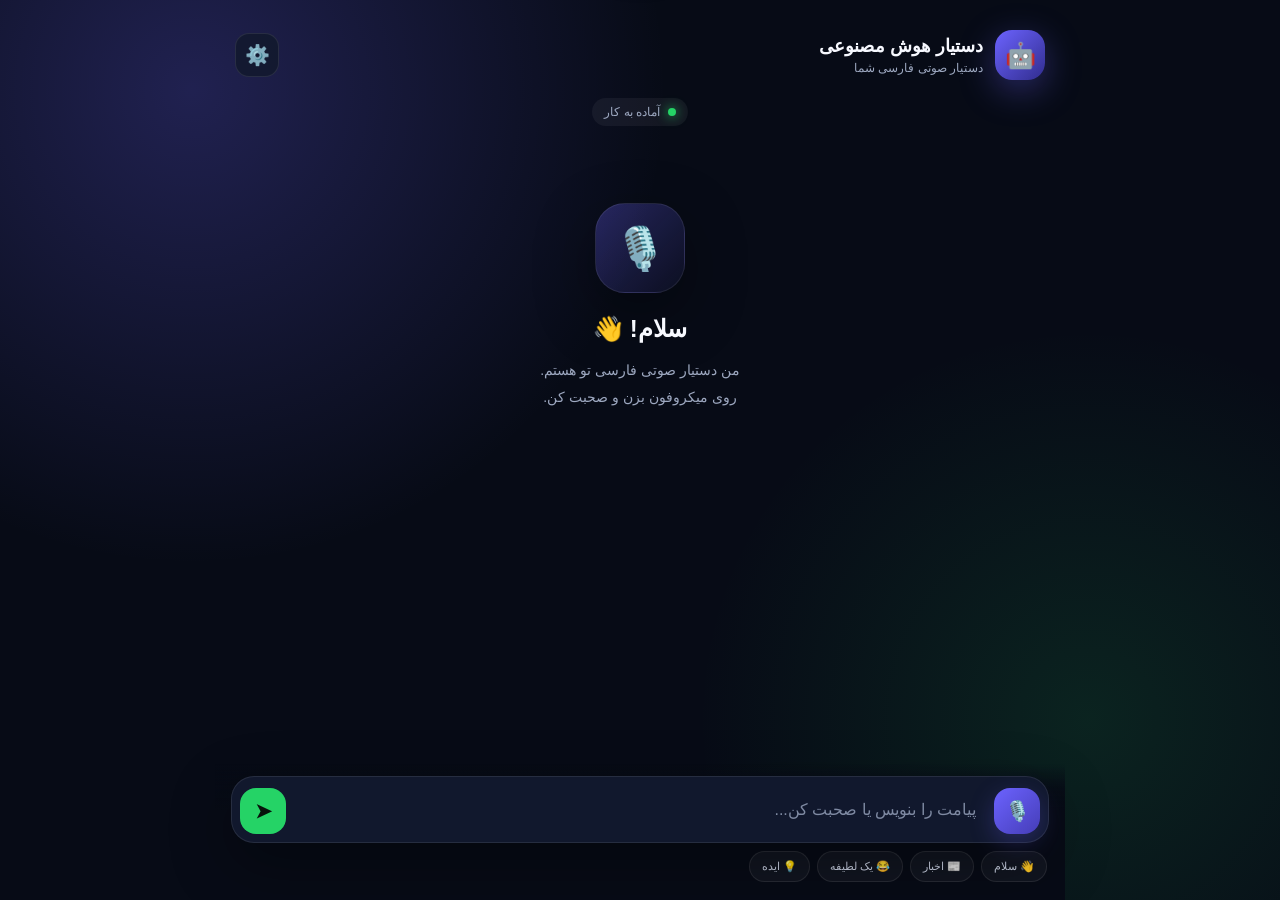
==== index.html @ 46449434 "Add files via upload" ====
<!DOCTYPE html>
<html lang="fa" dir="rtl">
<head>
  <meta charset="UTF-8">
  <meta name="viewport"
        content="width=device-width, initial-scale=1.0, maximum-scale=1.0, user-scalable=no">

  <meta name="theme-color" content="#0b1020">
  <meta name="description" content="دستیار هوش مصنوعی صوتی فارسی">
  <title>دستیار هوش مصنوعی</title>

  <style>
    * {
      box-sizing: border-box;
      -webkit-tap-highlight-color: transparent;
    }

    :root {
      --bg: #070b16;
      --card: rgba(18, 25, 45, .82);
      --card2: rgba(28, 37, 64, .72);
      --text: #f7f9ff;
      --muted: #9da8c0;
      --primary: #6c63ff;
      --primary2: #8f88ff;
      --success: #25d366;
      --danger: #ff5268;
      --border: rgba(255,255,255,.09);
      --shadow: 0 20px 60px rgba(0,0,0,.35);
    }

    body {
      margin: 0;
      min-height: 100vh;
      font-family:
        Tahoma,
        Arial,
        "Segoe UI",
        sans-serif;
      color: var(--text);
      background:
        radial-gradient(circle at 15% 10%, rgba(108,99,255,.25), transparent 35%),
        radial-gradient(circle at 85% 80%, rgba(37,211,102,.12), transparent 30%),
        var(--bg);
    }

    button,
    input,
    textarea,
    select {
      font: inherit;
    }

    button {
      cursor: pointer;
    }

    .app {
      width: 100%;
      max-width: 850px;
      min-height: 100vh;
      margin: auto;
      display: flex;
      flex-direction: column;
      padding: 16px;
    }

    header {
      display: flex;
      align-items: center;
      justify-content: space-between;
      gap: 12px;
      padding: 14px 4px 18px;
    }

    .brand {
      display: flex;
      align-items: center;
      gap: 12px;
    }

    .logo {
      width: 50px;
      height: 50px;
      border-radius: 17px;
      display: grid;
      place-items: center;
      font-size: 25px;
      background: linear-gradient(135deg, var(--primary), #312d8f);
      box-shadow: 0 10px 35px rgba(108,99,255,.35);
    }

    .brand h1 {
      font-size: 18px;
      margin: 0 0 4px;
    }

    .brand p {
      margin: 0;
      font-size: 12px;
      color: var(--muted);
    }

    .settings-btn {
      width: 44px;
      height: 44px;
      border: 1px solid var(--border);
      border-radius: 14px;
      color: white;
      background: var(--card);
      font-size: 20px;
    }

    .status {
      display: flex;
      align-items: center;
      gap: 8px;
      width: fit-content;
      margin: 0 auto 14px;
      padding: 7px 12px;
      border-radius: 50px;
      background: rgba(255,255,255,.05);
      color: var(--muted);
      font-size: 12px;
    }

    .dot {
      width: 8px;
      height: 8px;
      border-radius: 50%;
      background: var(--success);
      box-shadow: 0 0 12px var(--success);
    }

    .chat {
      flex: 1;
      overflow-y: auto;
      padding: 8px 2px 150px;
      scroll-behavior: smooth;
    }

    .welcome {
      text-align: center;
      padding: 55px 20px 30px;
    }

    .welcome-icon {
      width: 90px;
      height: 90px;
      margin: auto;
      display: grid;
      place-items: center;
      border-radius: 30px;
      font-size: 42px;
      background:
        linear-gradient(135deg,
        rgba(108,99,255,.3),
        rgba(108,99,255,.05));
      border: 1px solid rgba(255,255,255,.08);
      box-shadow: var(--shadow);
    }

    .welcome h2 {
      margin: 22px 0 10px;
      font-size: 24px;
    }

    .welcome p {
      color: var(--muted);
      line-height: 1.9;
      font-size: 14px;
    }

    .message {
      display: flex;
      margin: 12px 0;
      animation: appear .25s ease;
    }

    .message.user {
      justify-content: flex-start;
    }

    .message.ai {
      justify-content: flex-end;
    }

    .bubble {
      max-width: 82%;
      padding: 13px 15px;
      border-radius: 20px;
      line-height: 1.9;
      white-space: pre-wrap;
      word-break: break-word;
      font-size: 14px;
      box-shadow: 0 8px 25px rgba(0,0,0,.16);
    }

    .user .bubble {
      background: linear-gradient(135deg, #242d49, #192039);
      border-bottom-left-radius: 6px;
    }

    .ai .bubble {
      background: linear-gradient(135deg, #655df5, #4640b9);
      border-bottom-right-radius: 6px;
    }

    .bubble-time {
      display: block;
      margin-top: 5px;
      font-size: 9px;
      opacity: .55;
    }

    .typing {
      display: none;
      justify-content: flex-end;
      margin: 12px 0;
    }

    .typing .bubble {
      display: flex;
      gap: 5px;
      align-items: center;
      padding: 15px 18px;
    }

    .typing span {
      width: 7px;
      height: 7px;
      border-radius: 50%;
      background: white;
      opacity: .6;
      animation: bounce 1s infinite;
    }

    .typing span:nth-child(2) {
      animation-delay: .15s;
    }

    .typing span:nth-child(3) {
      animation-delay: .3s;
    }

    .composer {
      position: fixed;
      bottom: 0;
      left: 50%;
      transform: translateX(-50%);
      width: min(850px, 100%);
      padding: 12px 16px 18px;
      background:
        linear-gradient(
          to top,
          rgba(7,11,22,1) 65%,
          rgba(7,11,22,.85),
          transparent
        );
      z-index: 20;
    }

    .input-box {
      display: flex;
      align-items: flex-end;
      gap: 8px;
      padding: 8px;
      border-radius: 23px;
      background: rgba(19,26,47,.94);
      border: 1px solid var(--border);
      box-shadow: var(--shadow);
      backdrop-filter: blur(20px);
    }

    textarea {
      flex: 1;
      min-height: 45px;
      max-height: 130px;
      resize: none;
      border: 0;
      outline: 0;
      background: transparent;
      color: white;
      padding: 11px 10px;
      line-height: 1.7;
    }

    textarea::placeholder {
      color: #7f8aa3;
    }

    .icon-btn {
      flex: 0 0 46px;
      width: 46px;
      height: 46px;
      border: 0;
      border-radius: 16px;
      color: white;
      background: rgba(255,255,255,.07);
      font-size: 20px;
      transition: .2s;
    }

    .icon-btn:active {
      transform: scale(.92);
    }

    .mic {
      background: linear-gradient(135deg, var(--primary), #453db8);
      box-shadow: 0 8px 25px rgba(108,99,255,.25);
    }

    .mic.listening {
      background: linear-gradient(135deg, var(--danger), #b52445);
      animation: pulse 1.2s infinite;
    }

    .send {
      background: var(--success);
      color: #07130b;
      font-weight: bold;
    }

    .quick-actions {
      display: flex;
      gap: 7px;
      overflow-x: auto;
      padding: 8px 2px 0;
      scrollbar-width: none;
    }

    .quick-actions::-webkit-scrollbar {
      display: none;
    }

    .quick {
      white-space: nowrap;
      border: 1px solid var(--border);
      background: rgba(255,255,255,.045);
      color: #cbd2e4;
      padding: 8px 12px;
      border-radius: 50px;
      font-size: 11px;
    }

    .modal {
      display: none;
      position: fixed;
      inset: 0;
      z-index: 100;
      background: rgba(0,0,0,.65);
      backdrop-filter: blur(8px);
      padding: 20px;
    }

    .modal.show {
      display: grid;
      place-items: center;
    }

    .modal-card {
      width: min(500px, 100%);
      max-height: 90vh;
      overflow: auto;
      background: #11182c;
      border: 1px solid var(--border);
      border-radius: 25px;
      padding: 20px;
      box-shadow: var(--shadow);
    }

    .modal-head {
      display: flex;
      align-items: center;
      justify-content: space-between;
      margin-bottom: 18px;
    }

    .modal-head h3 {
      margin: 0;
    }

    .close {
      width: 38px;
      height: 38px;
      border: 0;
      border-radius: 12px;
      background: rgba(255,255,255,.07);
      color: white;
      font-size: 20px;
    }

    label {
      display: block;
      color: #cbd2e4;
      font-size: 12px;
      margin: 15px 0 7px;
    }

    input,
    select {
      width: 100%;
      height: 46px;
      border: 1px solid var(--border);
      border-radius: 13px;
      outline: 0;
      background: rgba(255,255,255,.05);
      color: white;
      padding: 0 12px;
    }

    option {
      background: #11182c;
    }

    .save {
      width: 100%;
      height: 48px;
      margin-top: 18px;
      border: 0;
      border-radius: 14px;
      color: white;
      background: linear-gradient(135deg, var(--primary), #4840c0);
      font-weight: bold;
    }

    .danger {
      width: 100%;
      height: 45px;
      margin-top: 9px;
      border: 1px solid rgba(255,82,104,.25);
      border-radius: 14px;
      background: rgba(255,82,104,.08);
      color: #ff8797;
    }

    .note {
      margin-top: 15px;
      padding: 12px;
      border-radius: 13px;
      background: rgba(255,193,7,.06);
      border: 1px solid rgba(255,193,7,.12);
      color: #d8c990;
      font-size: 11px;
      line-height: 1.8;
    }

    .toast {
      position: fixed;
      top: 20px;
      left: 50%;
      transform: translate(-50%, -120px);
      z-index: 200;
      background: #202a43;
      border: 1px solid var(--border);
      color: white;
      padding: 11px 17px;
      border-radius: 50px;
      font-size: 12px;
      box-shadow: var(--shadow);
      transition: .3s;
    }

    .toast.show {
      transform: translate(-50%, 0);
    }

    @keyframes appear {
      from {
        opacity: 0;
        transform: translateY(8px);
      }
      to {
        opacity: 1;
        transform: translateY(0);
      }
    }

    @keyframes bounce {
      0%, 60%, 100% {
        transform: translateY(0);
      }
      30% {
        transform: translateY(-5px);
      }
    }

    @keyframes pulse {
      0%,100% {
        box-shadow: 0 0 0 0 rgba(255,82,104,.35);
      }
      50% {
        box-shadow: 0 0 0 13px rgba(255,82,104,0);
      }
    }

    @media (max-width: 500px) {
      .app {
        padding: 10px;
      }

      .bubble {
        max-width: 88%;
      }

      .welcome {
        padding-top: 40px;
      }
    }
  </style>
</head>

<body>

<div class="app">

  <header>
    <div class="brand">
      <div class="logo">🤖</div>
      <div>
        <h1>دستیار هوش مصنوعی</h1>
        <p>دستیار صوتی فارسی شما</p>
      </div>
    </div>

    <button class="settings-btn" id="settingsBtn" aria-label="تنظیمات">
      ⚙️
    </button>
  </header>

  <div class="status">
    <span class="dot"></span>
    <span id="statusText">آماده به کار</span>
  </div>

  <main class="chat" id="chat">

    <div class="welcome" id="welcome">
      <div class="welcome-icon">🎙️</div>
      <h2>سلام! 👋</h2>
      <p>
        من دستیار صوتی فارسی تو هستم.<br>
        روی میکروفون بزن و صحبت کن.
      </p>
    </div>

    <div class="typing" id="typing">
      <div class="bubble">
        <span></span>
        <span></span>
        <span></span>
      </div>
    </div>

  </main>

</div>

<div class="composer">

  <div class="input-box">

    <button
      class="icon-btn mic"
      id="micBtn"
      title="صحبت کردن">
      🎙️
    </button>

    <textarea
      id="messageInput"
      rows="1"
      placeholder="پیامت را بنویس یا صحبت کن..."></textarea>

    <button
      class="icon-btn send"
      id="sendBtn"
      title="ارسال">
      ➤
    </button>

  </div>

  <div class="quick-actions">
    <button class="quick" data-message="سلام، خوبی؟">👋 سلام</button>
    <button class="quick" data-message="امروز چه خبر؟">📰 اخبار</button>
    <button class="quick" data-message="یک لطیفه بگو">😂 یک لطیفه</button>
    <button class="quick" data-message="برای من یک ایده جالب بده">💡 ایده</button>
  </div>

</div>


<!-- SETTINGS -->

<div class="modal" id="settingsModal">

  <div class="modal-card">

    <div class="modal-head">
      <h3>⚙️ تنظیمات</h3>

      <button class="close" id="closeSettings">
        ×
      </button>
    </div>

    <label for="apiMode">
      حالت اتصال
    </label>

    <select id="apiMode">
      <option value="demo">
        حالت دمو — بدون API
      </option>
      <option value="openai">
        API سازگار با OpenAI
      </option>
    </select>

    <label for="apiUrl">
      آدرس API
    </label>

    <input
      id="apiUrl"
      type="url"
      placeholder="https://api.openai.com/v1/chat/completions">

    <label for="apiKey">
      API Key
    </label>

    <input
      id="apiKey"
      type="password"
      placeholder="کلید API را وارد کنید">

    <label for="model">
      مدل
    </label>

    <input
      id="model"
      type="text"
      value="gpt-5-mini"
      placeholder="نام مدل">

    <label for="voiceSelect">
      صدای پاسخ
    </label>

    <select id="voiceSelect">
      <option value="auto">
        انتخاب خودکار فارسی
      </option>
    </select>

    <button class="save" id="saveSettings">
      💾 ذخیره تنظیمات
    </button>

    <button class="danger" id="clearChat">
      🗑️ پاک کردن گفت‌وگو
    </button>

    <div class="note">
      🔐 نکته امنیتی:<br>
      API Key در GitHub Pages قابل مخفی‌کردن نیست.
      برای انتشار عمومی، بهتر است این برنامه را به یک
      Worker یا Backend متصل کنیم و کلید را روی سرور نگه داریم.
    </div>

  </div>

</div>


<div class="toast" id="toast"></div>


<script>
"use strict";

/* ==========================================
   AI VOICE APP
   Persian RTL Voice Assistant
   ========================================== */

const $ = id => document.getElementById(id);

const chat = $("chat");
const welcome = $("welcome");
const messageInput = $("messageInput");
const sendBtn = $("sendBtn");
const micBtn = $("micBtn");
const typing = $("typing");
const statusText = $("statusText");
const toast = $("toast");

const settingsBtn = $("settingsBtn");
const settingsModal = $("settingsModal");
const closeSettings = $("closeSettings");

const apiMode = $("apiMode");
const apiUrl = $("apiUrl");
const apiKey = $("apiKey");
const model = $("model");
const voiceSelect = $("voiceSelect");

let recognition = null;
let listening = false;
let voices = [];
let conversation = [];


/* ==========================================
   STORAGE
   ========================================== */

function loadSettings() {

  const saved = JSON.parse(
    localStorage.getItem("aiVoiceSettings") || "{}"
  );

  apiMode.value = saved.apiMode || "demo";

  apiUrl.value =
    saved.apiUrl ||
    "https://api.openai.com/v1/chat/completions";

  apiKey.value = saved.apiKey || "";

  model.value =
    saved.model ||
    "gpt-5-mini";

}

function saveSettings() {

  const data = {
    apiMode: apiMode.value,
    apiUrl: apiUrl.value.trim(),
    apiKey: apiKey.value.trim(),
    model: model.value.trim()
  };

  localStorage.setItem(
    "aiVoiceSettings",
    JSON.stringify(data)
  );

  showToast("تنظیمات ذخیره شد ✅");
  settingsModal.classList.remove("show");
}


/* ==========================================
   TOAST
   ========================================== */

let toastTimer;

function showToast(message) {

  toast.textContent = message;
  toast.classList.add("show");

  clearTimeout(toastTimer);

  toastTimer = setTimeout(() => {
    toast.classList.remove("show");
  }, 2800);
}


/* ==========================================
   CHAT UI
   ========================================== */

function addMessage(text, type) {

  welcome.style.display = "none";

  const wrapper = document.createElement("div");

  wrapper.className =
    "message " + (type === "user" ? "user" : "ai");

  const bubble = document.createElement("div");

  bubble.className = "bubble";

  bubble.textContent = text;

  const time = document.createElement("span");

  time.className = "bubble-time";

  time.textContent =
    new Date().toLocaleTimeString("fa-IR", {
      hour: "2-digit",
      minute: "2-digit"
    });

  bubble.appendChild(time);

  wrapper.appendChild(bubble);

  chat.insertBefore(wrapper, typing);

  scrollChat();
}


function scrollChat() {

  setTimeout(() => {
    chat.scrollTop = chat.scrollHeight;
  }, 50);

}


/* ==========================================
   TYPING
   ========================================== */

function setTyping(show) {

  typing.style.display =
    show ? "flex" : "none";

  statusText.textContent =
    show ? "در حال فکر کردن..." : "آماده به کار";

  if (show) {
    scrollChat();
  }

}


/* ==========================================
   TEXTAREA
   ========================================== */

messageInput.addEventListener("input", function() {

  this.style.height = "auto";

  this.style.height =
    Math.min(this.scrollHeight, 130) + "px";

});


messageInput.addEventListener("keydown", function(e) {

  if (e.key === "Enter" && !e.shiftKey) {

    e.preventDefault();

    sendMessage();

  }

});


/* ==========================================
   SEND MESSAGE
   ========================================== */

async function sendMessage(customText = null) {

  const text =
    (customText !== null
      ? customText
      : messageInput.value).trim();

  if (!text) return;

  messageInput.value = "";
  messageInput.style.height = "auto";

  addMessage(text, "user");

  conversation.push({
    role: "user",
    content: text
  });

  setTyping(true);

  try {

    let response;

    if (apiMode.value === "openai") {

      response = await askAI(text);

    } else {

      response = await demoAI(text);

    }

    addMessage(response, "ai");

    conversation.push({
      role: "assistant",
      content: response
    });

    speak(response);

  } catch (error) {

    console.error(error);

    const message =
      "متأسفانه مشکلی در اتصال به هوش مصنوعی پیش آمد. 😕\n\n" +
      "اگر از API استفاده می‌کنی، آدرس API و API Key را بررسی کن.";

    addMessage(message, "ai");

    showToast("خطا در اتصال به هوش مصنوعی");

  } finally {

    setTyping(false);

  }

}


/* ==========================================
   DEMO AI
   ========================================== */

async function demoAI(text) {

  await delay(700);

  const t = text.toLowerCase();

  if (
    t.includes("سلام") ||
    t.includes("درود")
  ) {
    return "سلام عقیل جان 🌹\nخوش اومدی! من آماده‌ام. بگو ببینم امروز چه کاری با هم انجام بدیم؟";
  }

  if (
    t.includes("خوبی") ||
    t.includes("چطوری")
  ) {
    return "مرسی که پرسیدی 😄 من خوبم و آماده‌ام کمکت کنم.";
  }

  if (
    t.includes("لطیفه") ||
    t.includes("جوک")
  ) {
    return "یه برنامه‌نویس رفت دکتر گفت: هر وقت کد می‌زنم سرم درد می‌گیره! 😄\nدکتر گفت: اول کیبورد رو از سرت بردار!";
  }

  if (
    t.includes("اخبار") ||
    t.includes("خبر")
  ) {
    return "برای اخبار لحظه‌ای باید به اینترنت متصل شوم و جست‌وجوی آنلاین انجام بدهم. 🌐";
  }

  if (
    t.includes("اسمت") ||
    t.includes("اسم تو")
  ) {
    return "من دستیار هوش مصنوعی صوتی تو هستم 🤖";
  }

  if (
    t.includes("ممنون") ||
    t.includes("مرسی")
  ) {
    return "خواهش می‌کنم ❤️ هر وقت خواستی من اینجام.";
  }

  return (
    "پیامت رو دریافت کردم. 🤖\n\n" +
    "الان برنامه در حالت دمو قرار دارد؛ " +
    "برای گرفتن پاسخ واقعی از مدل هوش مصنوعی، " +
    "در تنظیمات حالت API را فعال کن."
  );

}


/* ==========================================
   REAL AI API
   ========================================== */

async function askAI(text) {

  const key = apiKey.value.trim();

  if (!key) {
    throw new Error("API Key وارد نشده است.");
  }

  const endpoint =
    apiUrl.value.trim() ||
    "https://api.openai.com/v1/chat/completions";

  const selectedModel =
    model.value.trim() ||
    "gpt-5-mini";

  const messages = [
    {
      role: "system",
      content:
        "تو یک دستیار هوش مصنوعی فارسی هستی. " +
        "پاسخ‌ها را واضح، طبیعی، دوستانه و به زبان فارسی بده."
    },
    ...conversation.slice(-12)
  ];

  const response = await fetch(endpoint, {

    method: "POST",

    headers: {
      "Content-Type": "application/json",
      "Authorization": "Bearer " + key
    },

    body: JSON.stringify({
      model: selectedModel,
      messages: messages,
      temperature: 0.7
    })

  });

  if (!response.ok) {

    const errorText =
      await response.text();

    throw new Error(
      "API Error " +
      response.status +
      ": " +
      errorText
    );

  }

  const data =
    await response.json();

  const result =
    data?.choices?.[0]?.message?.content;

  if (!result) {
    throw new Error("پاسخ نامعتبر از API");
  }

  return result.trim();

}


/* ==========================================
   SPEECH RECOGNITION
   ========================================== */

function initSpeechRecognition() {

  const SpeechRecognition =
    window.SpeechRecognition ||
    window.webkitSpeechRecognition;

  if (!SpeechRecognition) {

    micBtn.disabled = true;

    micBtn.style.opacity = ".45";

    showToast(
      "مرورگر شما تشخیص صدا را پشتیبانی نمی‌کند."
    );

    return;

  }

  recognition =
    new SpeechRecognition();

  recognition.lang = "fa-IR";

  recognition.continuous = false;

  recognition.interimResults = true;

  recognition.maxAlternatives = 1;


  recognition.onstart = function() {

    listening = true;

    micBtn.classList.add("listening");

    micBtn.textContent = "⏹️";

    statusText.textContent =
      "در حال گوش دادن...";

  };


  recognition.onresult = function(event) {

    let finalText = "";

    let interimText = "";

    for (
      let i = event.resultIndex;
      i < event.results.length;
      i++
    ) {

      const transcript =
        event.results[i][0].transcript;

      if (event.results[i].isFinal) {

        finalText += transcript;

      } else {

        interimText += transcript;

      }

    }

    if (interimText) {

      messageInput.value =
        interimText;

    }

    if (finalText) {

      messageInput.value =
        finalText;

      sendMessage();

    }

  };


  recognition.onerror = function(event) {

    console.error(
      "Speech recognition:",
      event.error
    );

    if (event.error === "not-allowed") {

      showToast(
        "اجازه استفاده از میکروفون داده نشده است."
      );

    } else {

      showToast(
        "تشخیص صدا با مشکل مواجه شد."
      );

    }

  };


  recognition.onend = function() {

    listening = false;

    micBtn.classList.remove("listening");

    micBtn.textContent = "🎙️";

    statusText.textContent =
      "آماده به کار";

  };

}


/* ==========================================
   MICROPHONE BUTTON
   ========================================== */

micBtn.addEventListener("click", function() {

  if (!recognition) {

    showToast(
      "تشخیص صدا در این مرورگر فعال نیست."
    );

    return;

  }

  if (listening) {

    recognition.stop();

  } else {

    try {

      messageInput.value = "";

      recognition.start();

    } catch (error) {

      console.error(error);

    }

  }

});


/* ==========================================
   SPEECH SYNTHESIS
   ========================================== */

function loadVoices() {

  if (!("speechSynthesis" in window)) {
    return;
  }

  voices =
    speechSynthesis.getVoices();

  voiceSelect.innerHTML = "";

  const auto =
    document.createElement("option");

  auto.value = "auto";

  auto.textContent =
    "انتخاب خودکار فارسی";

  voiceSelect.appendChild(auto);

  voices.forEach((voice, index) => {

    const option =
      document.createElement("option");

    option.value = index;

    option.textContent =
      voice.name +
      " — " +
      voice.lang;

    voiceSelect.appendChild(option);

  });

}


function speak(text) {

  if (!("speechSynthesis" in window)) {
    return;
  }

  speechSynthesis.cancel();

  const utterance =
    new SpeechSynthesisUtterance(text);

  utterance.lang = "fa-IR";

  utterance.rate = 0.95;

  utterance.pitch = 1;

  const selected =
    voiceSelect.value;

  if (
    selected !== "auto" &&
    voices[selected]
  ) {

    utterance.voice =
      voices[selected];

  } else {

    const persianVoice =
      voices.find(v =>
        v.lang &&
        v.lang.toLowerCase()
          .startsWith("fa")
      );

    if (persianVoice) {
      utterance.voice =
        persianVoice;
    }

  }

  speechSynthesis.speak(
    utterance
  );

}


/* ==========================================
   SETTINGS MODAL
   ========================================== */

settingsBtn.addEventListener(
  "click",
  () => {
    settingsModal.classList.add("show");
  }
);


closeSettings.addEventListener(
  "click",
  () => {
    settingsModal.classList.remove("show");
  }
);


settingsModal.addEventListener(
  "click",
  e => {

    if (e.target === settingsModal) {
      settingsModal.classList.remove("show");
    }

  }
);


$("saveSettings").addEventListener(
  "click",
  saveSettings
);


/* ==========================================
   CLEAR CHAT
   ========================================== */

$("clearChat").addEventListener(
  "click",
  () => {

    conversation = [];

    document
      .querySelectorAll(".message")
      .forEach(el => el.remove());

    welcome.style.display = "block";

    settingsModal.classList.remove("show");

    showToast("گفت‌وگو پاک شد 🗑️");

  }
);


/* ==========================================
   QUICK BUTTONS
   ========================================== */

document
  .querySelectorAll(".quick")
  .forEach(button => {

    button.addEventListener(
      "click",
      () => {

        sendMessage(
          button.dataset.message
        );

      }
    );

  });


/* ==========================================
   SEND BUTTON
   ========================================== */

sendBtn.addEventListener(
  "click",
  () => sendMessage()
);


/* ==========================================
   HELPERS
   ========================================== */

function delay(ms) {

  return new Promise(
    resolve => setTimeout(resolve, ms)
  );

}


/* ==========================================
   INITIALIZE
   ========================================== */

loadSettings();

initSpeechRecognition();

loadVoices();

if ("speechSynthesis" in window) {

  speechSynthesis.onvoiceschanged =
    loadVoices;

}


/* ==========================================
   PWA-LIKE MOBILE EXPERIENCE
   ========================================== */

window.addEventListener(
  "beforeunload",
  () => {

    if (speechSynthesis) {
      speechSynthesis.cancel();
    }

  }
);

</script>

</body>
</html>
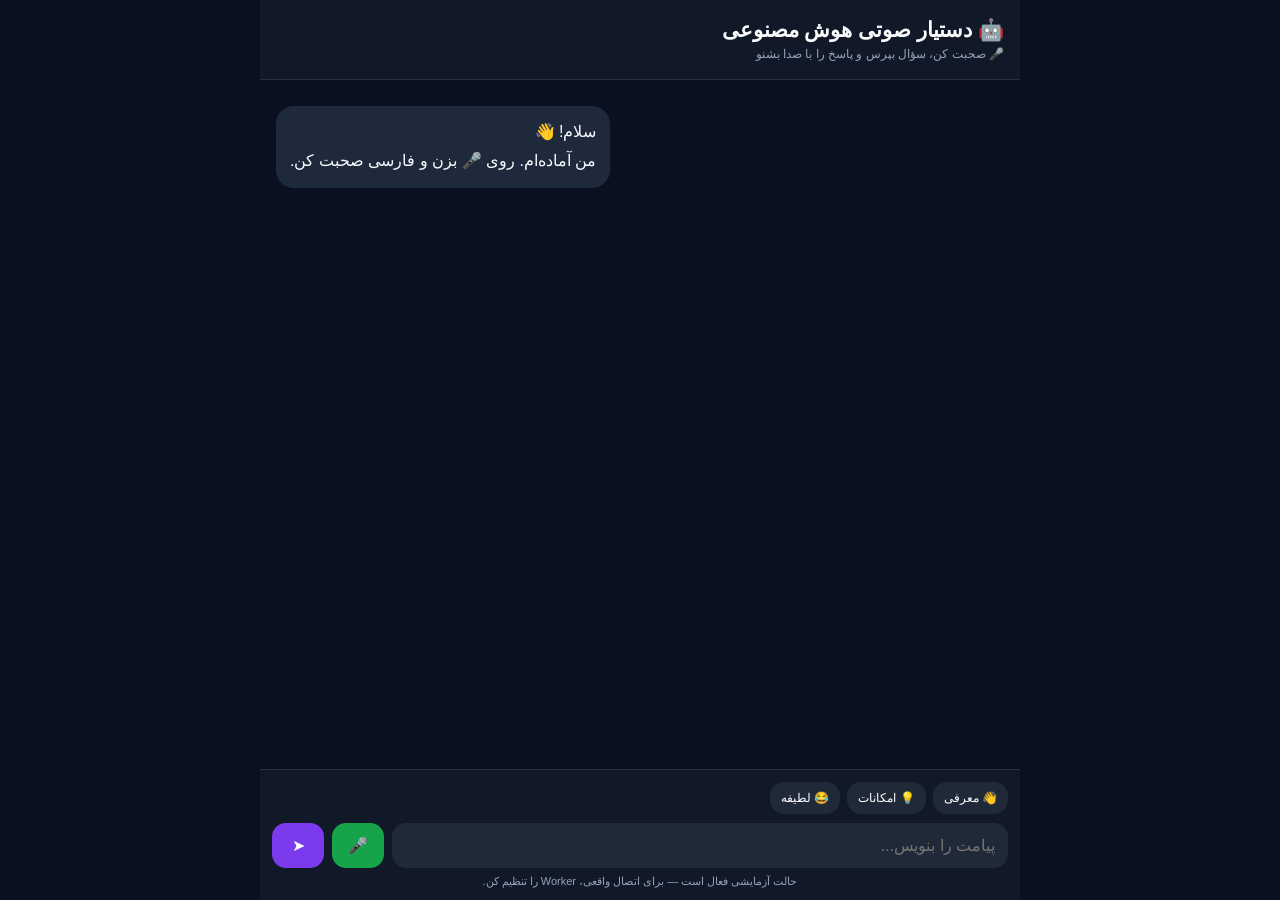
==== commit b4dc67f2: "Add files via upload" ====
--- a/index.html
+++ b/index.html
@@ -1,1493 +1,111 @@
-<!DOCTYPE html>
+<!doctype html>
 <html lang="fa" dir="rtl">
 <head>
-  <meta charset="UTF-8">
-  <meta name="viewport"
-        content="width=device-width, initial-scale=1.0, maximum-scale=1.0, user-scalable=no">
-
-  <meta name="theme-color" content="#0b1020">
-  <meta name="description" content="دستیار هوش مصنوعی صوتی فارسی">
-  <title>دستیار هوش مصنوعی</title>
-
-  <style>
-    * {
-      box-sizing: border-box;
-      -webkit-tap-highlight-color: transparent;
-    }
-
-    :root {
-      --bg: #070b16;
-      --card: rgba(18, 25, 45, .82);
-      --card2: rgba(28, 37, 64, .72);
-      --text: #f7f9ff;
-      --muted: #9da8c0;
-      --primary: #6c63ff;
-      --primary2: #8f88ff;
-      --success: #25d366;
-      --danger: #ff5268;
-      --border: rgba(255,255,255,.09);
-      --shadow: 0 20px 60px rgba(0,0,0,.35);
-    }
-
-    body {
-      margin: 0;
-      min-height: 100vh;
-      font-family:
-        Tahoma,
-        Arial,
-        "Segoe UI",
-        sans-serif;
-      color: var(--text);
-      background:
-        radial-gradient(circle at 15% 10%, rgba(108,99,255,.25), transparent 35%),
-        radial-gradient(circle at 85% 80%, rgba(37,211,102,.12), transparent 30%),
-        var(--bg);
-    }
-
-    button,
-    input,
-    textarea,
-    select {
-      font: inherit;
-    }
-
-    button {
-      cursor: pointer;
-    }
-
-    .app {
-      width: 100%;
-      max-width: 850px;
-      min-height: 100vh;
-      margin: auto;
-      display: flex;
-      flex-direction: column;
-      padding: 16px;
-    }
-
-    header {
-      display: flex;
-      align-items: center;
-      justify-content: space-between;
-      gap: 12px;
-      padding: 14px 4px 18px;
-    }
-
-    .brand {
-      display: flex;
-      align-items: center;
-      gap: 12px;
-    }
-
-    .logo {
-      width: 50px;
-      height: 50px;
-      border-radius: 17px;
-      display: grid;
-      place-items: center;
-      font-size: 25px;
-      background: linear-gradient(135deg, var(--primary), #312d8f);
-      box-shadow: 0 10px 35px rgba(108,99,255,.35);
-    }
-
-    .brand h1 {
-      font-size: 18px;
-      margin: 0 0 4px;
-    }
-
-    .brand p {
-      margin: 0;
-      font-size: 12px;
-      color: var(--muted);
-    }
-
-    .settings-btn {
-      width: 44px;
-      height: 44px;
-      border: 1px solid var(--border);
-      border-radius: 14px;
-      color: white;
-      background: var(--card);
-      font-size: 20px;
-    }
-
-    .status {
-      display: flex;
-      align-items: center;
-      gap: 8px;
-      width: fit-content;
-      margin: 0 auto 14px;
-      padding: 7px 12px;
-      border-radius: 50px;
-      background: rgba(255,255,255,.05);
-      color: var(--muted);
-      font-size: 12px;
-    }
-
-    .dot {
-      width: 8px;
-      height: 8px;
-      border-radius: 50%;
-      background: var(--success);
-      box-shadow: 0 0 12px var(--success);
-    }
-
-    .chat {
-      flex: 1;
-      overflow-y: auto;
-      padding: 8px 2px 150px;
-      scroll-behavior: smooth;
-    }
-
-    .welcome {
-      text-align: center;
-      padding: 55px 20px 30px;
-    }
-
-    .welcome-icon {
-      width: 90px;
-      height: 90px;
-      margin: auto;
-      display: grid;
-      place-items: center;
-      border-radius: 30px;
-      font-size: 42px;
-      background:
-        linear-gradient(135deg,
-        rgba(108,99,255,.3),
-        rgba(108,99,255,.05));
-      border: 1px solid rgba(255,255,255,.08);
-      box-shadow: var(--shadow);
-    }
-
-    .welcome h2 {
-      margin: 22px 0 10px;
-      font-size: 24px;
-    }
-
-    .welcome p {
-      color: var(--muted);
-      line-height: 1.9;
-      font-size: 14px;
-    }
-
-    .message {
-      display: flex;
-      margin: 12px 0;
-      animation: appear .25s ease;
-    }
-
-    .message.user {
-      justify-content: flex-start;
-    }
-
-    .message.ai {
-      justify-content: flex-end;
-    }
-
-    .bubble {
-      max-width: 82%;
-      padding: 13px 15px;
-      border-radius: 20px;
-      line-height: 1.9;
-      white-space: pre-wrap;
-      word-break: break-word;
-      font-size: 14px;
-      box-shadow: 0 8px 25px rgba(0,0,0,.16);
-    }
-
-    .user .bubble {
-      background: linear-gradient(135deg, #242d49, #192039);
-      border-bottom-left-radius: 6px;
-    }
-
-    .ai .bubble {
-      background: linear-gradient(135deg, #655df5, #4640b9);
-      border-bottom-right-radius: 6px;
-    }
-
-    .bubble-time {
-      display: block;
-      margin-top: 5px;
-      font-size: 9px;
-      opacity: .55;
-    }
-
-    .typing {
-      display: none;
-      justify-content: flex-end;
-      margin: 12px 0;
-    }
-
-    .typing .bubble {
-      display: flex;
-      gap: 5px;
-      align-items: center;
-      padding: 15px 18px;
-    }
-
-    .typing span {
-      width: 7px;
-      height: 7px;
-      border-radius: 50%;
-      background: white;
-      opacity: .6;
-      animation: bounce 1s infinite;
-    }
-
-    .typing span:nth-child(2) {
-      animation-delay: .15s;
-    }
-
-    .typing span:nth-child(3) {
-      animation-delay: .3s;
-    }
-
-    .composer {
-      position: fixed;
-      bottom: 0;
-      left: 50%;
-      transform: translateX(-50%);
-      width: min(850px, 100%);
-      padding: 12px 16px 18px;
-      background:
-        linear-gradient(
-          to top,
-          rgba(7,11,22,1) 65%,
-          rgba(7,11,22,.85),
-          transparent
-        );
-      z-index: 20;
-    }
-
-    .input-box {
-      display: flex;
-      align-items: flex-end;
-      gap: 8px;
-      padding: 8px;
-      border-radius: 23px;
-      background: rgba(19,26,47,.94);
-      border: 1px solid var(--border);
-      box-shadow: var(--shadow);
-      backdrop-filter: blur(20px);
-    }
-
-    textarea {
-      flex: 1;
-      min-height: 45px;
-      max-height: 130px;
-      resize: none;
-      border: 0;
-      outline: 0;
-      background: transparent;
-      color: white;
-      padding: 11px 10px;
-      line-height: 1.7;
-    }
-
-    textarea::placeholder {
-      color: #7f8aa3;
-    }
-
-    .icon-btn {
-      flex: 0 0 46px;
-      width: 46px;
-      height: 46px;
-      border: 0;
-      border-radius: 16px;
-      color: white;
-      background: rgba(255,255,255,.07);
-      font-size: 20px;
-      transition: .2s;
-    }
-
-    .icon-btn:active {
-      transform: scale(.92);
-    }
-
-    .mic {
-      background: linear-gradient(135deg, var(--primary), #453db8);
-      box-shadow: 0 8px 25px rgba(108,99,255,.25);
-    }
-
-    .mic.listening {
-      background: linear-gradient(135deg, var(--danger), #b52445);
-      animation: pulse 1.2s infinite;
-    }
-
-    .send {
-      background: var(--success);
-      color: #07130b;
-      font-weight: bold;
-    }
-
-    .quick-actions {
-      display: flex;
-      gap: 7px;
-      overflow-x: auto;
-      padding: 8px 2px 0;
-      scrollbar-width: none;
-    }
-
-    .quick-actions::-webkit-scrollbar {
-      display: none;
-    }
-
-    .quick {
-      white-space: nowrap;
-      border: 1px solid var(--border);
-      background: rgba(255,255,255,.045);
-      color: #cbd2e4;
-      padding: 8px 12px;
-      border-radius: 50px;
-      font-size: 11px;
-    }
-
-    .modal {
-      display: none;
-      position: fixed;
-      inset: 0;
-      z-index: 100;
-      background: rgba(0,0,0,.65);
-      backdrop-filter: blur(8px);
-      padding: 20px;
-    }
-
-    .modal.show {
-      display: grid;
-      place-items: center;
-    }
-
-    .modal-card {
-      width: min(500px, 100%);
-      max-height: 90vh;
-      overflow: auto;
-      background: #11182c;
-      border: 1px solid var(--border);
-      border-radius: 25px;
-      padding: 20px;
-      box-shadow: var(--shadow);
-    }
-
-    .modal-head {
-      display: flex;
-      align-items: center;
-      justify-content: space-between;
-      margin-bottom: 18px;
-    }
-
-    .modal-head h3 {
-      margin: 0;
-    }
-
-    .close {
-      width: 38px;
-      height: 38px;
-      border: 0;
-      border-radius: 12px;
-      background: rgba(255,255,255,.07);
-      color: white;
-      font-size: 20px;
-    }
-
-    label {
-      display: block;
-      color: #cbd2e4;
-      font-size: 12px;
-      margin: 15px 0 7px;
-    }
-
-    input,
-    select {
-      width: 100%;
-      height: 46px;
-      border: 1px solid var(--border);
-      border-radius: 13px;
-      outline: 0;
-      background: rgba(255,255,255,.05);
-      color: white;
-      padding: 0 12px;
-    }
-
-    option {
-      background: #11182c;
-    }
-
-    .save {
-      width: 100%;
-      height: 48px;
-      margin-top: 18px;
-      border: 0;
-      border-radius: 14px;
-      color: white;
-      background: linear-gradient(135deg, var(--primary), #4840c0);
-      font-weight: bold;
-    }
-
-    .danger {
-      width: 100%;
-      height: 45px;
-      margin-top: 9px;
-      border: 1px solid rgba(255,82,104,.25);
-      border-radius: 14px;
-      background: rgba(255,82,104,.08);
-      color: #ff8797;
-    }
-
-    .note {
-      margin-top: 15px;
-      padding: 12px;
-      border-radius: 13px;
-      background: rgba(255,193,7,.06);
-      border: 1px solid rgba(255,193,7,.12);
-      color: #d8c990;
-      font-size: 11px;
-      line-height: 1.8;
-    }
-
-    .toast {
-      position: fixed;
-      top: 20px;
-      left: 50%;
-      transform: translate(-50%, -120px);
-      z-index: 200;
-      background: #202a43;
-      border: 1px solid var(--border);
-      color: white;
-      padding: 11px 17px;
-      border-radius: 50px;
-      font-size: 12px;
-      box-shadow: var(--shadow);
-      transition: .3s;
-    }
-
-    .toast.show {
-      transform: translate(-50%, 0);
-    }
-
-    @keyframes appear {
-      from {
-        opacity: 0;
-        transform: translateY(8px);
-      }
-      to {
-        opacity: 1;
-        transform: translateY(0);
-      }
-    }
-
-    @keyframes bounce {
-      0%, 60%, 100% {
-        transform: translateY(0);
-      }
-      30% {
-        transform: translateY(-5px);
-      }
-    }
-
-    @keyframes pulse {
-      0%,100% {
-        box-shadow: 0 0 0 0 rgba(255,82,104,.35);
-      }
-      50% {
-        box-shadow: 0 0 0 13px rgba(255,82,104,0);
-      }
-    }
-
-    @media (max-width: 500px) {
-      .app {
-        padding: 10px;
-      }
-
-      .bubble {
-        max-width: 88%;
-      }
-
-      .welcome {
-        padding-top: 40px;
-      }
-    }
-  </style>
+<meta charset="utf-8">
+<meta name="viewport" content="width=device-width,initial-scale=1,viewport-fit=cover">
+<meta name="theme-color" content="#111827">
+<title>AI Voice App</title>
+<style>
+*{box-sizing:border-box}body{margin:0;font-family:Tahoma,Arial,sans-serif;background:#0b1020;color:#f8fafc}
+.app{max-width:760px;margin:auto;min-height:100vh;display:flex;flex-direction:column}
+header{padding:18px 16px;background:#111827;position:sticky;top:0;z-index:5;border-bottom:1px solid #263244}
+h1{font-size:21px;margin:0 0 5px}.sub{color:#94a3b8;font-size:12px}
+#chat{flex:1;padding:16px;overflow:auto}.msg{display:flex;margin:10px 0}.msg.user{justify-content:flex-start}.msg.ai{justify-content:flex-end}
+.bubble{max-width:86%;padding:12px 14px;border-radius:18px;line-height:1.8;white-space:pre-wrap}
+.user .bubble{background:#2563eb}.ai .bubble{background:#1e293b}
+.bottom{padding:12px;background:#111827;border-top:1px solid #263244;position:sticky;bottom:0}
+.row{display:flex;gap:8px}.row input{flex:1}.row button{width:52px}
+input,button{border:0;border-radius:14px;padding:13px;font:inherit}input{background:#1f2937;color:#fff;outline:none}
+button{background:#2563eb;color:#fff;cursor:pointer}.mic{background:#16a34a}.send{background:#7c3aed}
+.quick{display:flex;gap:7px;overflow:auto;margin-bottom:9px}.quick button{white-space:nowrap;background:#1f2937;font-size:12px;padding:9px 11px}
+.status{font-size:11px;color:#94a3b8;margin-top:7px;text-align:center}
+.typing{opacity:.7}
+</style>
 </head>
-
 <body>
-
 <div class="app">
-
-  <header>
-    <div class="brand">
-      <div class="logo">🤖</div>
-      <div>
-        <h1>دستیار هوش مصنوعی</h1>
-        <p>دستیار صوتی فارسی شما</p>
-      </div>
-    </div>
-
-    <button class="settings-btn" id="settingsBtn" aria-label="تنظیمات">
-      ⚙️
-    </button>
-  </header>
-
-  <div class="status">
-    <span class="dot"></span>
-    <span id="statusText">آماده به کار</span>
-  </div>
-
-  <main class="chat" id="chat">
-
-    <div class="welcome" id="welcome">
-      <div class="welcome-icon">🎙️</div>
-      <h2>سلام! 👋</h2>
-      <p>
-        من دستیار صوتی فارسی تو هستم.<br>
-        روی میکروفون بزن و صحبت کن.
-      </p>
-    </div>
-
-    <div class="typing" id="typing">
-      <div class="bubble">
-        <span></span>
-        <span></span>
-        <span></span>
-      </div>
-    </div>
-
-  </main>
-
+<header>
+<h1>🤖 دستیار صوتی هوش مصنوعی</h1>
+<div class="sub">🎤 صحبت کن، سؤال بپرس و پاسخ را با صدا بشنو</div>
+</header>
+<main id="chat"></main>
+<div class="bottom">
+<div class="quick">
+<button onclick="quick('سلام، خودت را معرفی کن')">👋 معرفی</button>
+<button onclick="quick('امروز چه کارهایی می‌توانی انجام بدهی؟')">💡 امکانات</button>
+<button onclick="quick('یک لطیفه کوتاه بگو')">😂 لطیفه</button>
+</div>
+<div class="row">
+<input id="text" placeholder="پیامت را بنویس..." autocomplete="off">
+<button class="mic" id="mic" onclick="startVoice()">🎤</button>
+<button class="send" onclick="send()">➤</button>
+</div>
+<div class="status" id="status">حالت آزمایشی فعال است — برای اتصال واقعی، Worker را تنظیم کن.</div>
+</div>
 </div>
 
-<div class="composer">
+<script>
+const WORKER_URL = "https://YOUR-WORKER.YOUR-SUBDOMAIN.workers.dev";
+const chat=document.getElementById("chat"), input=document.getElementById("text"), status=document.getElementById("status");
+let history=[];
 
-  <div class="input-box">
+function add(role,text){
+  const wrap=document.createElement("div"); wrap.className="msg "+(role==="user"?"user":"ai");
+  const b=document.createElement("div"); b.className="bubble"; b.textContent=text;
+  wrap.appendChild(b); chat.appendChild(wrap); chat.scrollTop=chat.scrollHeight;
+}
+function speak(text){
+  if(!("speechSynthesis" in window)) return;
+  speechSynthesis.cancel();
+  const u=new SpeechSynthesisUtterance(text); u.lang="fa-IR"; u.rate=.95; u.pitch=1;
+  speechSynthesis.speak(u);
+}
+function quick(t){input.value=t;send()}
+function demo(text){
+  const t=text.toLowerCase();
+  if(t.includes("سلام")) return "سلام! 👋 من دستیار صوتی هوش مصنوعی هستم. آماده‌ام باهات صحبت کنم.";
+  if(t.includes("معرفی")) return "من یک دستیار صوتی فارسی هستم. می‌توانی با میکروفون صحبت کنی و پاسخ من را با صدا بشنوی.";
+  if(t.includes("لطیفه")) return "یه روز کامپیوتر رفت دکتر! دکتر گفت: مشکلت چیه؟ گفت: ویروسی شدم! 😄";
+  if(t.includes("امکانات")) return "فعلاً می‌توانم پیام متنی بگیرم، صدای فارسی را تشخیص بدهم و پاسخ را با صدای فارسی پخش کنم. با Worker می‌توانیم هوش مصنوعی واقعی را هم وصل کنیم.";
+  return "پیامت را دریافت کردم 😊 برای پاسخ هوش مصنوعی واقعی، آدرس Cloudflare Worker را داخل index.html جایگزین کن.";
+}
+async function askAI(text){
+  const r=await fetch(WORKER_URL,{
+    method:"POST",headers:{"Content-Type":"application/json"},
+    body:JSON.stringify({message:text,history})
+  });
+  if(!r.ok) throw new Error("Worker error "+r.status);
+  const data=await r.json();
+  if(!data.answer) throw new Error("پاسخ نامعتبر");
+  return data.answer;
+}
+async function send(){
+  const text=input.value.trim(); if(!text)return;
+  input.value=""; add("user",text); history.push({role:"user",content:text});
+  status.textContent="در حال پاسخ‌گویی…";
+  let answer;
+  try{
+    if(!WORKER_URL.includes("YOUR-WORKER")) answer=await askAI(text);
+    else answer=demo(text);
+  }catch(e){
+    answer="⚠️ اتصال به هوش مصنوعی برقرار نشد. آدرس Worker را بررسی کن.";
+  }
+  add("ai",answer); history.push({role:"assistant",content:answer}); speak(answer);
+  status.textContent=WORKER_URL.includes("YOUR-WORKER")?"حالت آزمایشی فعال است":"اتصال به Worker فعال است";
+}
+input.addEventListener("keydown",e=>{if(e.key==="Enter")send()});
 
-    <button
-      class="icon-btn mic"
-      id="micBtn"
-      title="صحبت کردن">
-      🎙️
-    </button>
-
-    <textarea
-      id="messageInput"
-      rows="1"
-      placeholder="پیامت را بنویس یا صحبت کن..."></textarea>
-
-    <button
-      class="icon-btn send"
-      id="sendBtn"
-      title="ارسال">
-      ➤
-    </button>
-
-  </div>
-
-  <div class="quick-actions">
-    <button class="quick" data-message="سلام، خوبی؟">👋 سلام</button>
-    <button class="quick" data-message="امروز چه خبر؟">📰 اخبار</button>
-    <button class="quick" data-message="یک لطیفه بگو">😂 یک لطیفه</button>
-    <button class="quick" data-message="برای من یک ایده جالب بده">💡 ایده</button>
-  </div>
-
-</div>
-
-
-<!-- SETTINGS -->
-
-<div class="modal" id="settingsModal">
-
-  <div class="modal-card">
-
-    <div class="modal-head">
-      <h3>⚙️ تنظیمات</h3>
-
-      <button class="close" id="closeSettings">
-        ×
-      </button>
-    </div>
-
-    <label for="apiMode">
-      حالت اتصال
-    </label>
-
-    <select id="apiMode">
-      <option value="demo">
-        حالت دمو — بدون API
-      </option>
-      <option value="openai">
-        API سازگار با OpenAI
-      </option>
-    </select>
-
-    <label for="apiUrl">
-      آدرس API
-    </label>
-
-    <input
-      id="apiUrl"
-      type="url"
-      placeholder="https://api.openai.com/v1/chat/completions">
-
-    <label for="apiKey">
-      API Key
-    </label>
-
-    <input
-      id="apiKey"
-      type="password"
-      placeholder="کلید API را وارد کنید">
-
-    <label for="model">
-      مدل
-    </label>
-
-    <input
-      id="model"
-      type="text"
-      value="gpt-5-mini"
-      placeholder="نام مدل">
-
-    <label for="voiceSelect">
-      صدای پاسخ
-    </label>
-
-    <select id="voiceSelect">
-      <option value="auto">
-        انتخاب خودکار فارسی
-      </option>
-    </select>
-
-    <button class="save" id="saveSettings">
-      💾 ذخیره تنظیمات
-    </button>
-
-    <button class="danger" id="clearChat">
-      🗑️ پاک کردن گفت‌وگو
-    </button>
-
-    <div class="note">
-      🔐 نکته امنیتی:<br>
-      API Key در GitHub Pages قابل مخفی‌کردن نیست.
-      برای انتشار عمومی، بهتر است این برنامه را به یک
-      Worker یا Backend متصل کنیم و کلید را روی سرور نگه داریم.
-    </div>
-
-  </div>
-
-</div>
-
-
-<div class="toast" id="toast"></div>
-
-
-<script>
-"use strict";
-
-/* ==========================================
-   AI VOICE APP
-   Persian RTL Voice Assistant
-   ========================================== */
-
-const $ = id => document.getElementById(id);
-
-const chat = $("chat");
-const welcome = $("welcome");
-const messageInput = $("messageInput");
-const sendBtn = $("sendBtn");
-const micBtn = $("micBtn");
-const typing = $("typing");
-const statusText = $("statusText");
-const toast = $("toast");
-
-const settingsBtn = $("settingsBtn");
-const settingsModal = $("settingsModal");
-const closeSettings = $("closeSettings");
-
-const apiMode = $("apiMode");
-const apiUrl = $("apiUrl");
-const apiKey = $("apiKey");
-const model = $("model");
-const voiceSelect = $("voiceSelect");
-
-let recognition = null;
-let listening = false;
-let voices = [];
-let conversation = [];
-
-
-/* ==========================================
-   STORAGE
-   ========================================== */
-
-function loadSettings() {
-
-  const saved = JSON.parse(
-    localStorage.getItem("aiVoiceSettings") || "{}"
-  );
-
-  apiMode.value = saved.apiMode || "demo";
-
-  apiUrl.value =
-    saved.apiUrl ||
-    "https://api.openai.com/v1/chat/completions";
-
-  apiKey.value = saved.apiKey || "";
-
-  model.value =
-    saved.model ||
-    "gpt-5-mini";
-
+function startVoice(){
+  const SR=window.SpeechRecognition||window.webkitSpeechRecognition;
+  if(!SR){status.textContent="مرورگر شما تشخیص گفتار را پشتیبانی نمی‌کند؛ Chrome را امتحان کن.";return}
+  const r=new SR(); r.lang="fa-IR"; r.interimResults=false; r.continuous=false;
+  status.textContent="🎤 گوش می‌دهم…";
+  r.onresult=e=>{input.value=e.results[0][0].transcript;send()};
+  r.onerror=()=>status.textContent="مشکل در دریافت صدا. اجازه میکروفون را بررسی کن.";
+  r.onend=()=>{if(!input.value)status.textContent="آماده‌ام 🎤"};
+  r.start();
 }
-
-function saveSettings() {
-
-  const data = {
-    apiMode: apiMode.value,
-    apiUrl: apiUrl.value.trim(),
-    apiKey: apiKey.value.trim(),
-    model: model.value.trim()
-  };
-
-  localStorage.setItem(
-    "aiVoiceSettings",
-    JSON.stringify(data)
-  );
-
-  showToast("تنظیمات ذخیره شد ✅");
-  settingsModal.classList.remove("show");
-}
-
-
-/* ==========================================
-   TOAST
-   ========================================== */
-
-let toastTimer;
-
-function showToast(message) {
-
-  toast.textContent = message;
-  toast.classList.add("show");
-
-  clearTimeout(toastTimer);
-
-  toastTimer = setTimeout(() => {
-    toast.classList.remove("show");
-  }, 2800);
-}
-
-
-/* ==========================================
-   CHAT UI
-   ========================================== */
-
-function addMessage(text, type) {
-
-  welcome.style.display = "none";
-
-  const wrapper = document.createElement("div");
-
-  wrapper.className =
-    "message " + (type === "user" ? "user" : "ai");
-
-  const bubble = document.createElement("div");
-
-  bubble.className = "bubble";
-
-  bubble.textContent = text;
-
-  const time = document.createElement("span");
-
-  time.className = "bubble-time";
-
-  time.textContent =
-    new Date().toLocaleTimeString("fa-IR", {
-      hour: "2-digit",
-      minute: "2-digit"
-    });
-
-  bubble.appendChild(time);
-
-  wrapper.appendChild(bubble);
-
-  chat.insertBefore(wrapper, typing);
-
-  scrollChat();
-}
-
-
-function scrollChat() {
-
-  setTimeout(() => {
-    chat.scrollTop = chat.scrollHeight;
-  }, 50);
-
-}
-
-
-/* ==========================================
-   TYPING
-   ========================================== */
-
-function setTyping(show) {
-
-  typing.style.display =
-    show ? "flex" : "none";
-
-  statusText.textContent =
-    show ? "در حال فکر کردن..." : "آماده به کار";
-
-  if (show) {
-    scrollChat();
-  }
-
-}
-
-
-/* ==========================================
-   TEXTAREA
-   ========================================== */
-
-messageInput.addEventListener("input", function() {
-
-  this.style.height = "auto";
-
-  this.style.height =
-    Math.min(this.scrollHeight, 130) + "px";
-
-});
-
-
-messageInput.addEventListener("keydown", function(e) {
-
-  if (e.key === "Enter" && !e.shiftKey) {
-
-    e.preventDefault();
-
-    sendMessage();
-
-  }
-
-});
-
-
-/* ==========================================
-   SEND MESSAGE
-   ========================================== */
-
-async function sendMessage(customText = null) {
-
-  const text =
-    (customText !== null
-      ? customText
-      : messageInput.value).trim();
-
-  if (!text) return;
-
-  messageInput.value = "";
-  messageInput.style.height = "auto";
-
-  addMessage(text, "user");
-
-  conversation.push({
-    role: "user",
-    content: text
-  });
-
-  setTyping(true);
-
-  try {
-
-    let response;
-
-    if (apiMode.value === "openai") {
-
-      response = await askAI(text);
-
-    } else {
-
-      response = await demoAI(text);
-
-    }
-
-    addMessage(response, "ai");
-
-    conversation.push({
-      role: "assistant",
-      content: response
-    });
-
-    speak(response);
-
-  } catch (error) {
-
-    console.error(error);
-
-    const message =
-      "متأسفانه مشکلی در اتصال به هوش مصنوعی پیش آمد. 😕\n\n" +
-      "اگر از API استفاده می‌کنی، آدرس API و API Key را بررسی کن.";
-
-    addMessage(message, "ai");
-
-    showToast("خطا در اتصال به هوش مصنوعی");
-
-  } finally {
-
-    setTyping(false);
-
-  }
-
-}
-
-
-/* ==========================================
-   DEMO AI
-   ========================================== */
-
-async function demoAI(text) {
-
-  await delay(700);
-
-  const t = text.toLowerCase();
-
-  if (
-    t.includes("سلام") ||
-    t.includes("درود")
-  ) {
-    return "سلام عقیل جان 🌹\nخوش اومدی! من آماده‌ام. بگو ببینم امروز چه کاری با هم انجام بدیم؟";
-  }
-
-  if (
-    t.includes("خوبی") ||
-    t.includes("چطوری")
-  ) {
-    return "مرسی که پرسیدی 😄 من خوبم و آماده‌ام کمکت کنم.";
-  }
-
-  if (
-    t.includes("لطیفه") ||
-    t.includes("جوک")
-  ) {
-    return "یه برنامه‌نویس رفت دکتر گفت: هر وقت کد می‌زنم سرم درد می‌گیره! 😄\nدکتر گفت: اول کیبورد رو از سرت بردار!";
-  }
-
-  if (
-    t.includes("اخبار") ||
-    t.includes("خبر")
-  ) {
-    return "برای اخبار لحظه‌ای باید به اینترنت متصل شوم و جست‌وجوی آنلاین انجام بدهم. 🌐";
-  }
-
-  if (
-    t.includes("اسمت") ||
-    t.includes("اسم تو")
-  ) {
-    return "من دستیار هوش مصنوعی صوتی تو هستم 🤖";
-  }
-
-  if (
-    t.includes("ممنون") ||
-    t.includes("مرسی")
-  ) {
-    return "خواهش می‌کنم ❤️ هر وقت خواستی من اینجام.";
-  }
-
-  return (
-    "پیامت رو دریافت کردم. 🤖\n\n" +
-    "الان برنامه در حالت دمو قرار دارد؛ " +
-    "برای گرفتن پاسخ واقعی از مدل هوش مصنوعی، " +
-    "در تنظیمات حالت API را فعال کن."
-  );
-
-}
-
-
-/* ==========================================
-   REAL AI API
-   ========================================== */
-
-async function askAI(text) {
-
-  const key = apiKey.value.trim();
-
-  if (!key) {
-    throw new Error("API Key وارد نشده است.");
-  }
-
-  const endpoint =
-    apiUrl.value.trim() ||
-    "https://api.openai.com/v1/chat/completions";
-
-  const selectedModel =
-    model.value.trim() ||
-    "gpt-5-mini";
-
-  const messages = [
-    {
-      role: "system",
-      content:
-        "تو یک دستیار هوش مصنوعی فارسی هستی. " +
-        "پاسخ‌ها را واضح، طبیعی، دوستانه و به زبان فارسی بده."
-    },
-    ...conversation.slice(-12)
-  ];
-
-  const response = await fetch(endpoint, {
-
-    method: "POST",
-
-    headers: {
-      "Content-Type": "application/json",
-      "Authorization": "Bearer " + key
-    },
-
-    body: JSON.stringify({
-      model: selectedModel,
-      messages: messages,
-      temperature: 0.7
-    })
-
-  });
-
-  if (!response.ok) {
-
-    const errorText =
-      await response.text();
-
-    throw new Error(
-      "API Error " +
-      response.status +
-      ": " +
-      errorText
-    );
-
-  }
-
-  const data =
-    await response.json();
-
-  const result =
-    data?.choices?.[0]?.message?.content;
-
-  if (!result) {
-    throw new Error("پاسخ نامعتبر از API");
-  }
-
-  return result.trim();
-
-}
-
-
-/* ==========================================
-   SPEECH RECOGNITION
-   ========================================== */
-
-function initSpeechRecognition() {
-
-  const SpeechRecognition =
-    window.SpeechRecognition ||
-    window.webkitSpeechRecognition;
-
-  if (!SpeechRecognition) {
-
-    micBtn.disabled = true;
-
-    micBtn.style.opacity = ".45";
-
-    showToast(
-      "مرورگر شما تشخیص صدا را پشتیبانی نمی‌کند."
-    );
-
-    return;
-
-  }
-
-  recognition =
-    new SpeechRecognition();
-
-  recognition.lang = "fa-IR";
-
-  recognition.continuous = false;
-
-  recognition.interimResults = true;
-
-  recognition.maxAlternatives = 1;
-
-
-  recognition.onstart = function() {
-
-    listening = true;
-
-    micBtn.classList.add("listening");
-
-    micBtn.textContent = "⏹️";
-
-    statusText.textContent =
-      "در حال گوش دادن...";
-
-  };
-
-
-  recognition.onresult = function(event) {
-
-    let finalText = "";
-
-    let interimText = "";
-
-    for (
-      let i = event.resultIndex;
-      i < event.results.length;
-      i++
-    ) {
-
-      const transcript =
-        event.results[i][0].transcript;
-
-      if (event.results[i].isFinal) {
-
-        finalText += transcript;
-
-      } else {
-
-        interimText += transcript;
-
-      }
-
-    }
-
-    if (interimText) {
-
-      messageInput.value =
-        interimText;
-
-    }
-
-    if (finalText) {
-
-      messageInput.value =
-        finalText;
-
-      sendMessage();
-
-    }
-
-  };
-
-
-  recognition.onerror = function(event) {
-
-    console.error(
-      "Speech recognition:",
-      event.error
-    );
-
-    if (event.error === "not-allowed") {
-
-      showToast(
-        "اجازه استفاده از میکروفون داده نشده است."
-      );
-
-    } else {
-
-      showToast(
-        "تشخیص صدا با مشکل مواجه شد."
-      );
-
-    }
-
-  };
-
-
-  recognition.onend = function() {
-
-    listening = false;
-
-    micBtn.classList.remove("listening");
-
-    micBtn.textContent = "🎙️";
-
-    statusText.textContent =
-      "آماده به کار";
-
-  };
-
-}
-
-
-/* ==========================================
-   MICROPHONE BUTTON
-   ========================================== */
-
-micBtn.addEventListener("click", function() {
-
-  if (!recognition) {
-
-    showToast(
-      "تشخیص صدا در این مرورگر فعال نیست."
-    );
-
-    return;
-
-  }
-
-  if (listening) {
-
-    recognition.stop();
-
-  } else {
-
-    try {
-
-      messageInput.value = "";
-
-      recognition.start();
-
-    } catch (error) {
-
-      console.error(error);
-
-    }
-
-  }
-
-});
-
-
-/* ==========================================
-   SPEECH SYNTHESIS
-   ========================================== */
-
-function loadVoices() {
-
-  if (!("speechSynthesis" in window)) {
-    return;
-  }
-
-  voices =
-    speechSynthesis.getVoices();
-
-  voiceSelect.innerHTML = "";
-
-  const auto =
-    document.createElement("option");
-
-  auto.value = "auto";
-
-  auto.textContent =
-    "انتخاب خودکار فارسی";
-
-  voiceSelect.appendChild(auto);
-
-  voices.forEach((voice, index) => {
-
-    const option =
-      document.createElement("option");
-
-    option.value = index;
-
-    option.textContent =
-      voice.name +
-      " — " +
-      voice.lang;
-
-    voiceSelect.appendChild(option);
-
-  });
-
-}
-
-
-function speak(text) {
-
-  if (!("speechSynthesis" in window)) {
-    return;
-  }
-
-  speechSynthesis.cancel();
-
-  const utterance =
-    new SpeechSynthesisUtterance(text);
-
-  utterance.lang = "fa-IR";
-
-  utterance.rate = 0.95;
-
-  utterance.pitch = 1;
-
-  const selected =
-    voiceSelect.value;
-
-  if (
-    selected !== "auto" &&
-    voices[selected]
-  ) {
-
-    utterance.voice =
-      voices[selected];
-
-  } else {
-
-    const persianVoice =
-      voices.find(v =>
-        v.lang &&
-        v.lang.toLowerCase()
-          .startsWith("fa")
-      );
-
-    if (persianVoice) {
-      utterance.voice =
-        persianVoice;
-    }
-
-  }
-
-  speechSynthesis.speak(
-    utterance
-  );
-
-}
-
-
-/* ==========================================
-   SETTINGS MODAL
-   ========================================== */
-
-settingsBtn.addEventListener(
-  "click",
-  () => {
-    settingsModal.classList.add("show");
-  }
-);
-
-
-closeSettings.addEventListener(
-  "click",
-  () => {
-    settingsModal.classList.remove("show");
-  }
-);
-
-
-settingsModal.addEventListener(
-  "click",
-  e => {
-
-    if (e.target === settingsModal) {
-      settingsModal.classList.remove("show");
-    }
-
-  }
-);
-
-
-$("saveSettings").addEventListener(
-  "click",
-  saveSettings
-);
-
-
-/* ==========================================
-   CLEAR CHAT
-   ========================================== */
-
-$("clearChat").addEventListener(
-  "click",
-  () => {
-
-    conversation = [];
-
-    document
-      .querySelectorAll(".message")
-      .forEach(el => el.remove());
-
-    welcome.style.display = "block";
-
-    settingsModal.classList.remove("show");
-
-    showToast("گفت‌وگو پاک شد 🗑️");
-
-  }
-);
-
-
-/* ==========================================
-   QUICK BUTTONS
-   ========================================== */
-
-document
-  .querySelectorAll(".quick")
-  .forEach(button => {
-
-    button.addEventListener(
-      "click",
-      () => {
-
-        sendMessage(
-          button.dataset.message
-        );
-
-      }
-    );
-
-  });
-
-
-/* ==========================================
-   SEND BUTTON
-   ========================================== */
-
-sendBtn.addEventListener(
-  "click",
-  () => sendMessage()
-);
-
-
-/* ==========================================
-   HELPERS
-   ========================================== */
-
-function delay(ms) {
-
-  return new Promise(
-    resolve => setTimeout(resolve, ms)
-  );
-
-}
-
-
-/* ==========================================
-   INITIALIZE
-   ========================================== */
-
-loadSettings();
-
-initSpeechRecognition();
-
-loadVoices();
-
-if ("speechSynthesis" in window) {
-
-  speechSynthesis.onvoiceschanged =
-    loadVoices;
-
-}
-
-
-/* ==========================================
-   PWA-LIKE MOBILE EXPERIENCE
-   ========================================== */
-
-window.addEventListener(
-  "beforeunload",
-  () => {
-
-    if (speechSynthesis) {
-      speechSynthesis.cancel();
-    }
-
-  }
-);
-
+add("ai","سلام! 👋\nمن آماده‌ام. روی 🎤 بزن و فارسی صحبت کن.");
 </script>
-
 </body>
-</html>+</html>
